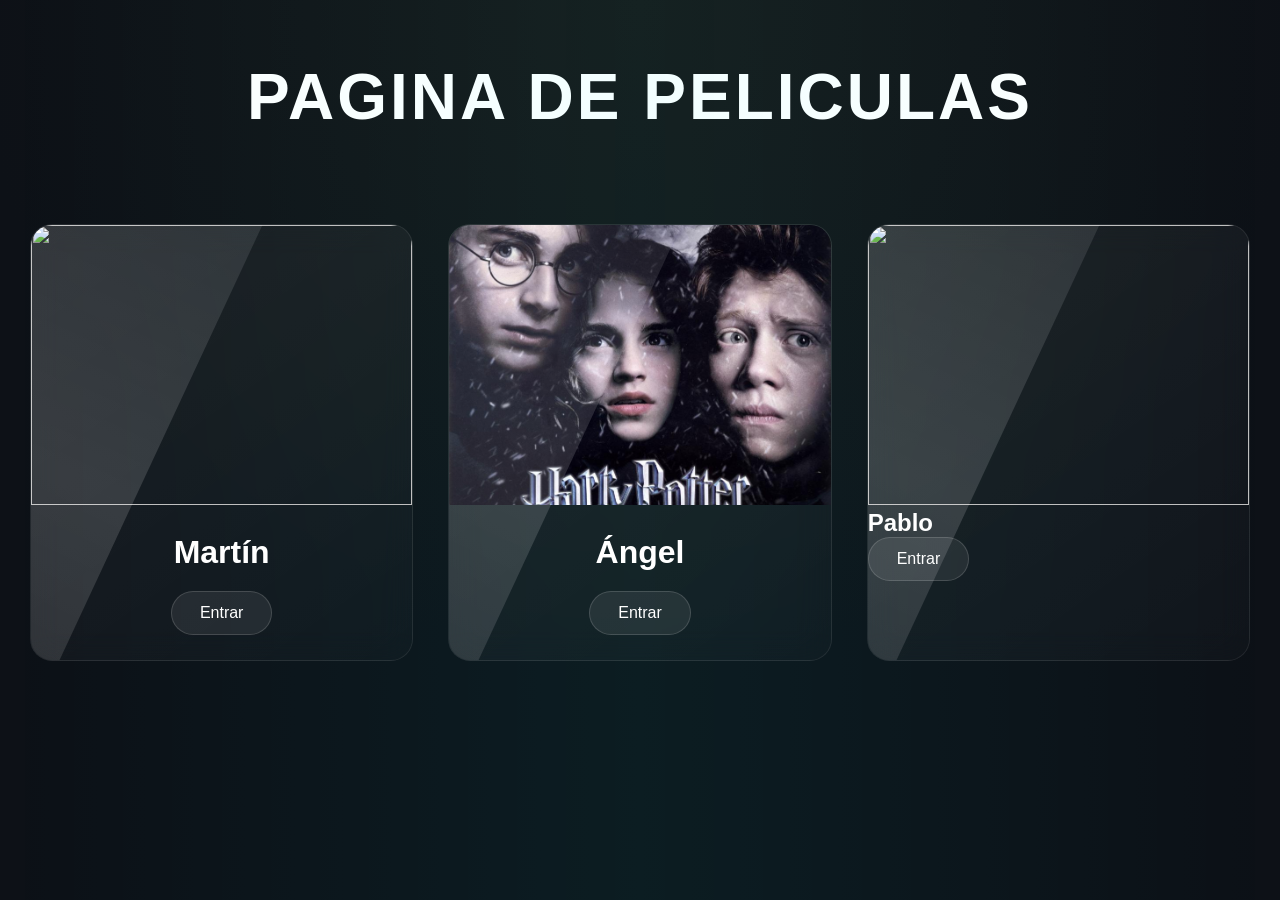
==== index.html @ ed21b71b "Merge pull request #6 from ZylexSt/feat-Soto Feat soto" ====
<!DOCTYPE html>
<html lang="es">
<head>

<meta charset="UTF-8">

<meta name="viewport" content="width=device-width, initial-scale=1.0">

<title>Pagina de peliculas</title>

<style>

*{
margin:0;
padding:0;
box-sizing:border-box;
font-family:'Segoe UI',sans-serif;
}

body{

    min-height:100vh;

    background:
    radial-gradient(circle at top,#171717,#0d1117 60%);

    color:white;

    overflow-x:hidden;
}

/* Fondo animado */

body::before{

content:"";

position:fixed;

width:100%;

height:100%;

background:

linear-gradient(90deg,
transparent,
rgba(0,255,255,.05),
transparent);

animation:mover 8s linear infinite;

pointer-events:none;
}

@keyframes mover{

0%{
transform:translateX(-100%);
}

100%{
transform:translateX(100%);
}
}

header{

text-align:center;

padding:60px 20px;
}

header h1{

    font-size:4rem;

    letter-spacing:3px;

    color:#fff;
}

header p{

    color:#8f96a3;

    margin-top:10px;
}

.container{

max-width:1300px;

margin:auto;

padding:30px;
}

.cards{

display:grid;

grid-template-columns:
repeat(auto-fit,minmax(280px,1fr));

gap:35px;
}

/* OSCURECER LAS DEMÁS */

.cards:hover .card{

    opacity:.45;

    filter:brightness(.6);

    transform:scale(.97);
}


.card{

    position:relative;

    overflow:hidden;

    border-radius:22px;

    background:

    linear-gradient(
    145deg,

    rgba(255,255,255,.06),

    rgba(255,255,255,.02)
    );

    backdrop-filter:blur(15px);

    border:1px solid rgba(255,255,255,.08);

    transition:.4s ease;

    cursor:pointer;
}

/* LA CARD ACTIVA */

.card:hover::before{

left:150%;
}


.card::before{

content:"";

position:absolute;

top:-150%;

left:-50%;

width:80%;

height:400%;

background:

linear-gradient(

transparent,

rgba(255,255,255,.15),

transparent

);

transform:rotate(25deg);

transition:.7s;
}

.cards .card:hover{

    opacity:1;

    filter:none;

    transform:

    scale(1.05)

    translateY(-10px);

    box-shadow:

    0 0 20px rgba(115,140,255,.15),

    0 0 50px rgba(85,95,150,.12),

    0 20px 40px rgba(0,0,0,.5);

    border:

    1px solid rgba(130,150,255,.3);
}

.card img{

width:100%;

height:280px;

object-fit:cover;
}

.info{

    padding:25px;

    text-align:center;
}

.info h2{

    font-size:2rem;

    margin-bottom:10px;
}

.info p{

    color:#9ca3af;

    margin-bottom:20px;
}   

.btn{

    display:inline-block;

    text-decoration:none;

    color:white;

    padding:12px 28px;

    border-radius:30px;

    background:

    rgba(255,255,255,.08);

    border:

    1px solid rgba(255,255,255,.15);

    transition:.3s;
}

.btn:hover{

    background:

    rgba(255,255,255,.15);

    transform:scale(1.05);
}

</style>

</head>

<body>

<header>

<h1>PAGINA DE PELICULAS</h1>

</header>

<div class="container">

<div class="cards">

<div class="card">

<img src="/fork2/peliculas/img/portada.webp">

<div class="info">

<h2>Martín</h2>

<p></p>

<a href="/Harry Potter/harry-potter.html" class="btn">

Entrar

</a>

</div>

</div>

<div class="card">

<img src="/img/HP.jpg">

<div class="info">

<h2>Ángel</h2>

<p></p>

<a href="/Harry Potter/harry-potter.html" class="btn">

Entrar

</a>

</div>

</div>

<div class="card">

<img src=">

<div class="info">

<h2>Pablo</h2>

<p></p>

<a href="pablo.html" class="btn">

Entrar

</a>

</div>

</div>


</div>

</div>

</body>

</html>
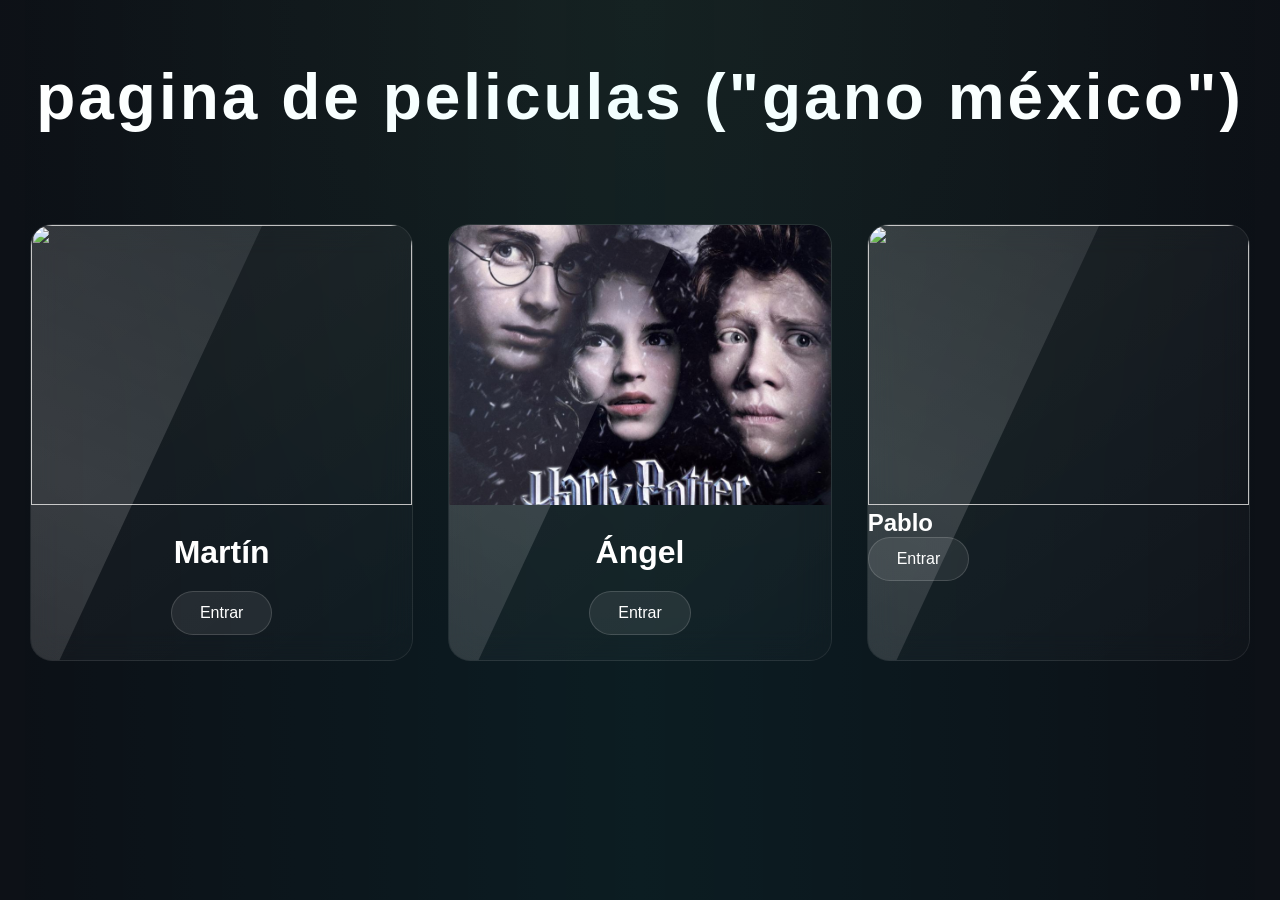
==== commit dd9f1f3d: "Cambio H1" ====
--- a/index.html
+++ b/index.html
@@ -279,7 +279,7 @@
 
 <header>
 
-<h1>PAGINA DE PELICULAS</h1>
+<h1>pagina de peliculas ("gano méxico")</h1>
 
 </header>
 
@@ -337,7 +337,7 @@
 
 <p></p>
 
-<a href="pablo.html" class="btn">
+<a href="./src/pablo.html" class="btn">
 
 Entrar
 
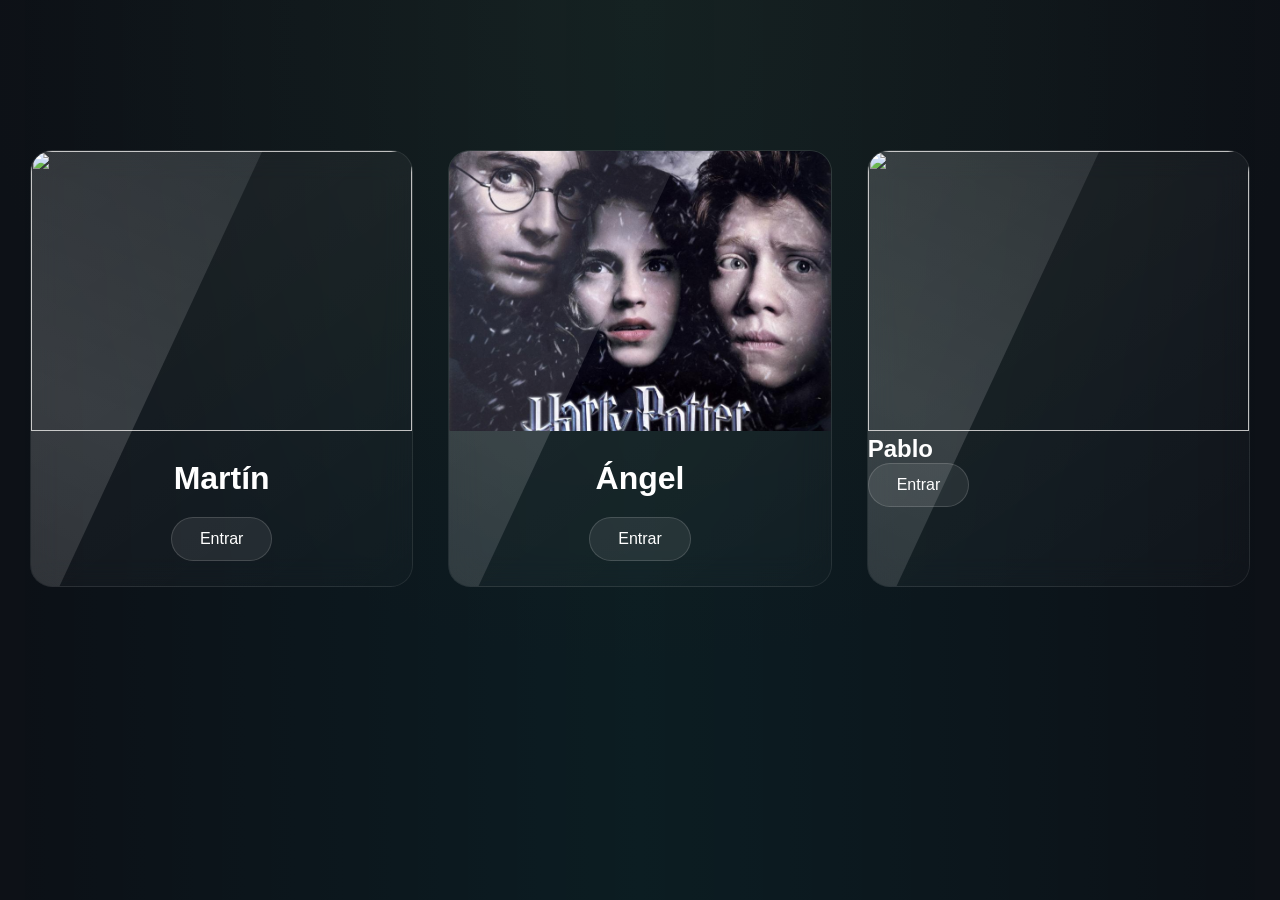
==== commit 176a9a68: "Eliminar titulo" ====
--- a/index.html
+++ b/index.html
@@ -279,7 +279,6 @@
 
 <header>
 
-<h1>pagina de peliculas ("gano méxico")</h1>
 
 </header>
 
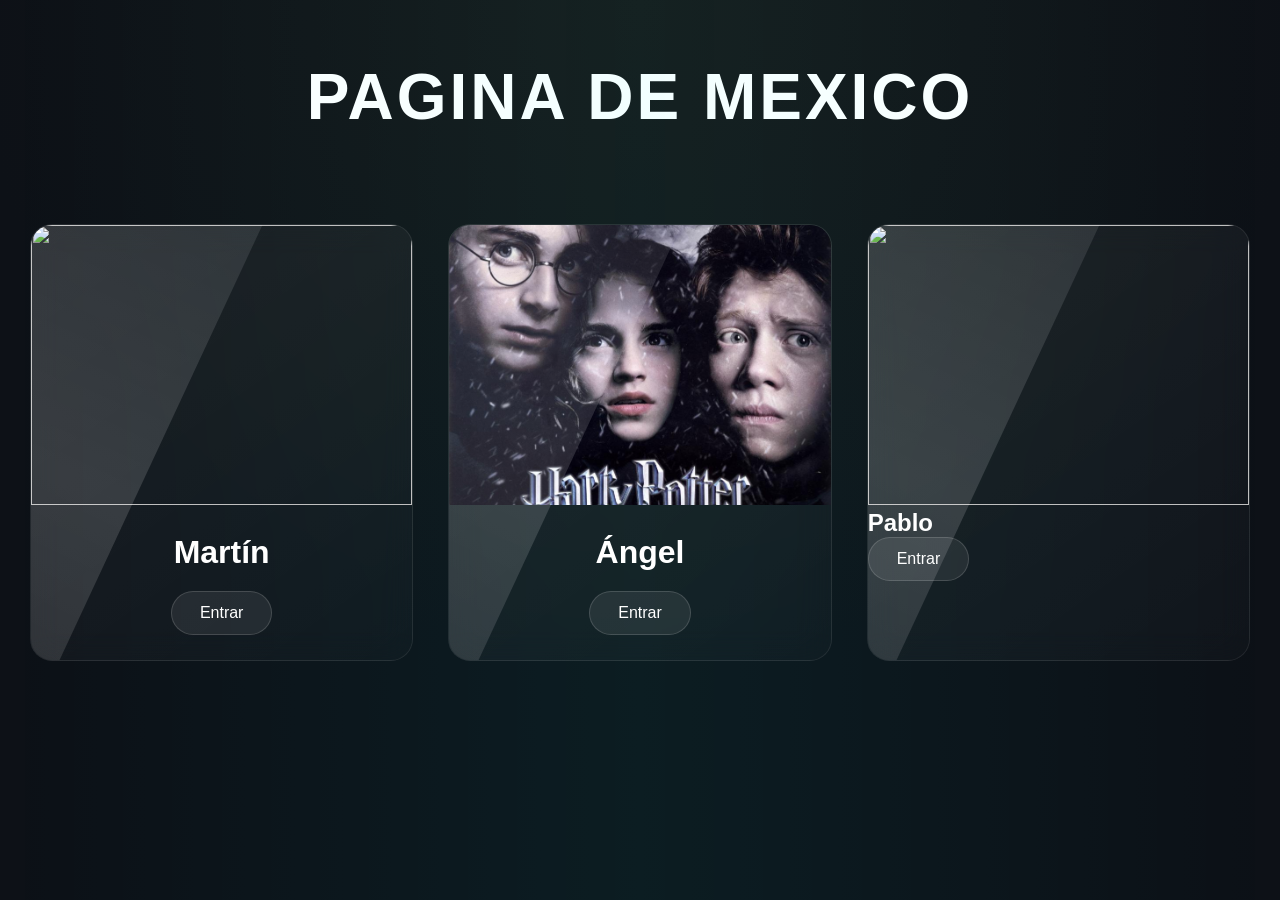
==== commit 7d40cbe9: "titulo" ====
--- a/index.html
+++ b/index.html
@@ -279,6 +279,7 @@
 
 <header>
 
+<h1>PAGINA DE MEXICO</h1>
 
 </header>
 
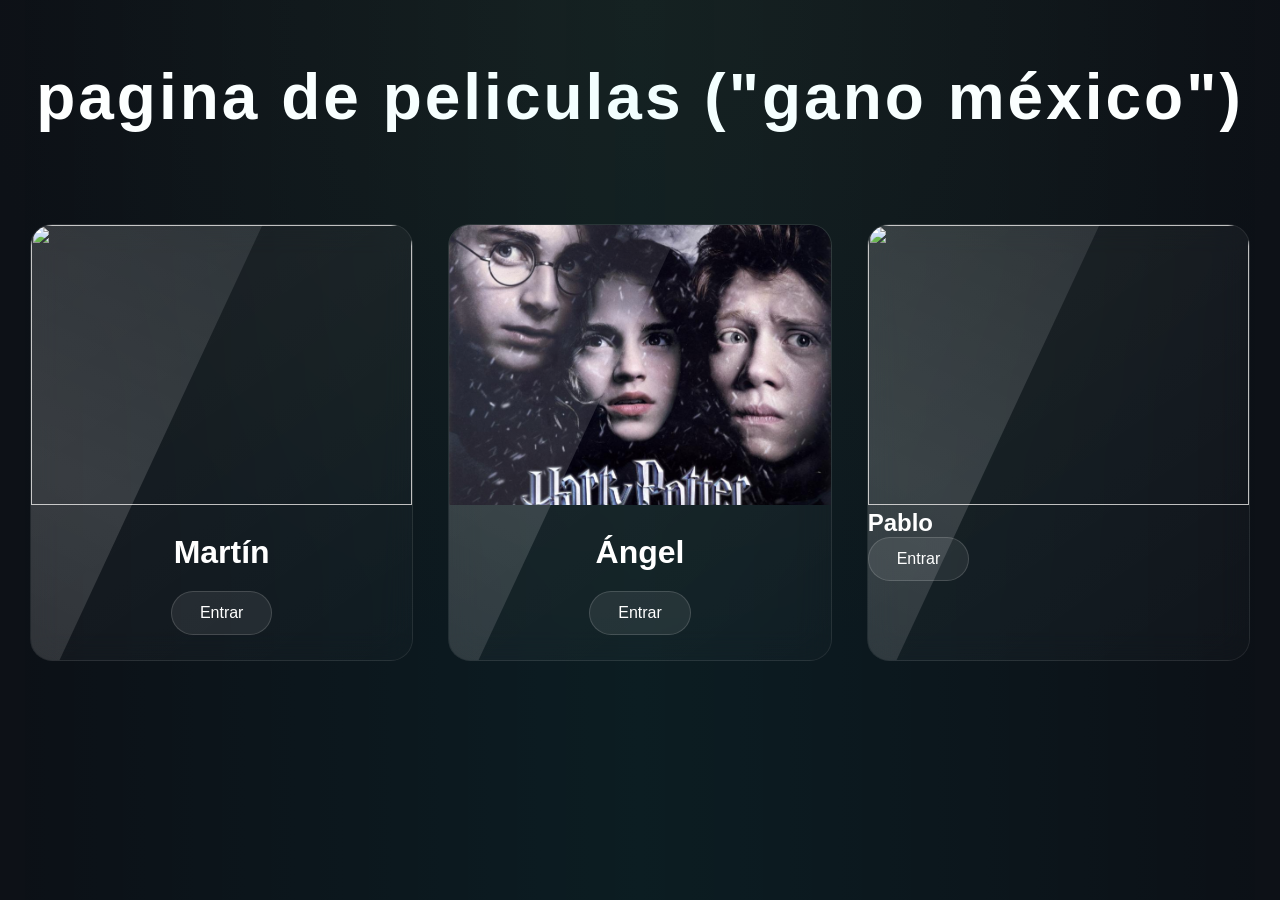
==== commit 7d6f7053: "Merge pull request #9 from ZylexSt/feat-Soto Cambio H1" ====
--- a/index.html
+++ b/index.html
@@ -279,7 +279,7 @@
 
 <header>
 
-<h1>PAGINA DE MEXICO</h1>
+<h1>pagina de peliculas ("gano méxico")</h1>
 
 </header>
 
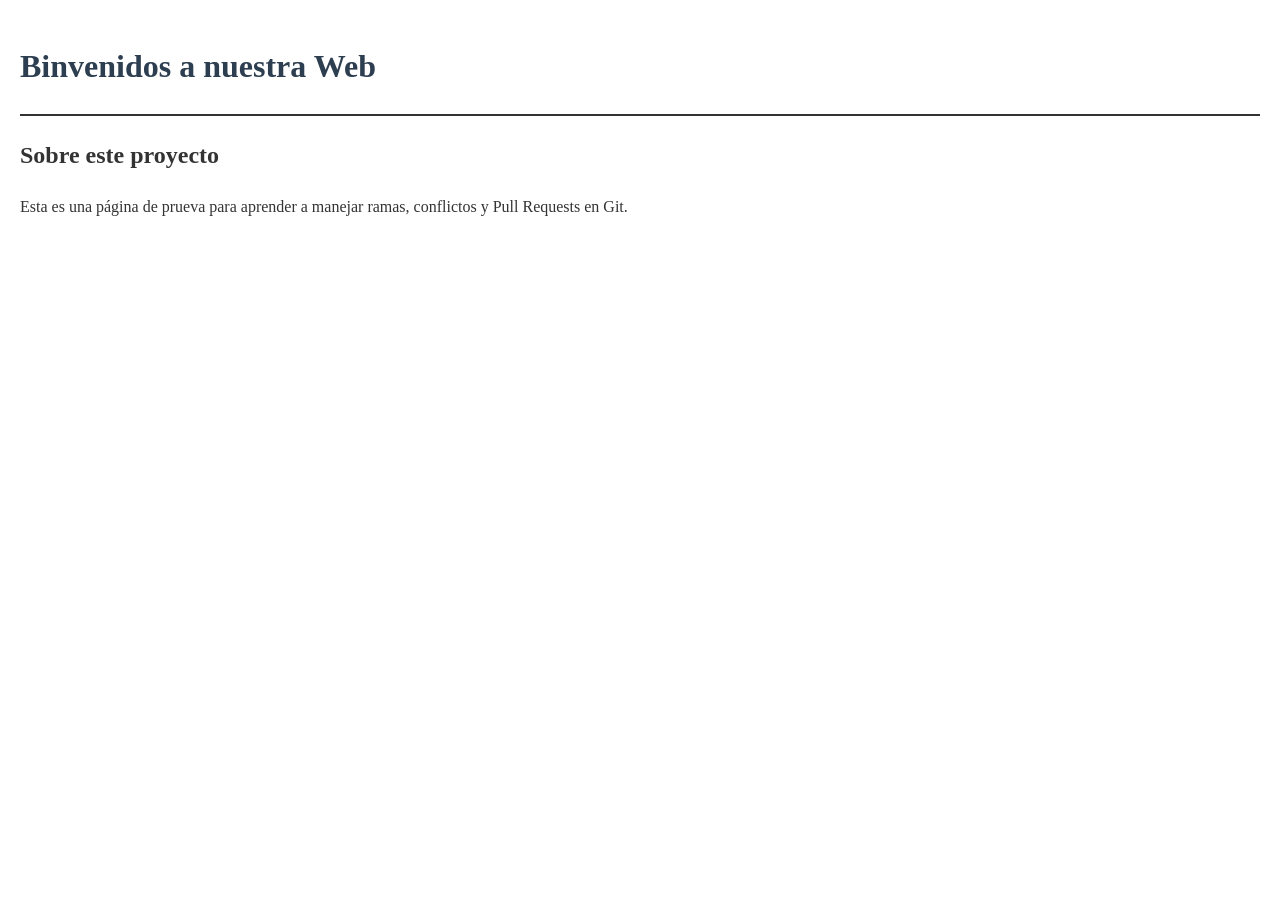
==== commit aaf1d74c: "feat: agregar versión base" ====
--- a/index.html
+++ b/index.html
@@ -1,357 +1,24 @@
 <!DOCTYPE html>
 <html lang="es">
 <head>
-
-<meta charset="UTF-8">
-
-<meta name="viewport" content="width=device-width, initial-scale=1.0">
-
-<title>Pagina de peliculas</title>
-
-<style>
-
-*{
-margin:0;
-padding:0;
-box-sizing:border-box;
-font-family:'Segoe UI',sans-serif;
-}
-
-body{
-
-    min-height:100vh;
-
-    background:
-    radial-gradient(circle at top,#171717,#0d1117 60%);
-
-    color:white;
-
-    overflow-x:hidden;
-}
-
-/* Fondo animado */
-
-body::before{
-
-content:"";
-
-position:fixed;
-
-width:100%;
-
-height:100%;
-
-background:
-
-linear-gradient(90deg,
-transparent,
-rgba(0,255,255,.05),
-transparent);
-
-animation:mover 8s linear infinite;
-
-pointer-events:none;
-}
-
-@keyframes mover{
-
-0%{
-transform:translateX(-100%);
-}
-
-100%{
-transform:translateX(100%);
-}
-}
-
-header{
-
-text-align:center;
-
-padding:60px 20px;
-}
-
-header h1{
-
-    font-size:4rem;
-
-    letter-spacing:3px;
-
-    color:#fff;
-}
-
-header p{
-
-    color:#8f96a3;
-
-    margin-top:10px;
-}
-
-.container{
-
-max-width:1300px;
-
-margin:auto;
-
-padding:30px;
-}
-
-.cards{
-
-display:grid;
-
-grid-template-columns:
-repeat(auto-fit,minmax(280px,1fr));
-
-gap:35px;
-}
-
-/* OSCURECER LAS DEMÁS */
-
-.cards:hover .card{
-
-    opacity:.45;
-
-    filter:brightness(.6);
-
-    transform:scale(.97);
-}
-
-
-.card{
-
-    position:relative;
-
-    overflow:hidden;
-
-    border-radius:22px;
-
-    background:
-
-    linear-gradient(
-    145deg,
-
-    rgba(255,255,255,.06),
-
-    rgba(255,255,255,.02)
-    );
-
-    backdrop-filter:blur(15px);
-
-    border:1px solid rgba(255,255,255,.08);
-
-    transition:.4s ease;
-
-    cursor:pointer;
-}
-
-/* LA CARD ACTIVA */
-
-.card:hover::before{
-
-left:150%;
-}
-
-
-.card::before{
-
-content:"";
-
-position:absolute;
-
-top:-150%;
-
-left:-50%;
-
-width:80%;
-
-height:400%;
-
-background:
-
-linear-gradient(
-
-transparent,
-
-rgba(255,255,255,.15),
-
-transparent
-
-);
-
-transform:rotate(25deg);
-
-transition:.7s;
-}
-
-.cards .card:hover{
-
-    opacity:1;
-
-    filter:none;
-
-    transform:
-
-    scale(1.05)
-
-    translateY(-10px);
-
-    box-shadow:
-
-    0 0 20px rgba(115,140,255,.15),
-
-    0 0 50px rgba(85,95,150,.12),
-
-    0 20px 40px rgba(0,0,0,.5);
-
-    border:
-
-    1px solid rgba(130,150,255,.3);
-}
-
-.card img{
-
-width:100%;
-
-height:280px;
-
-object-fit:cover;
-}
-
-.info{
-
-    padding:25px;
-
-    text-align:center;
-}
-
-.info h2{
-
-    font-size:2rem;
-
-    margin-bottom:10px;
-}
-
-.info p{
-
-    color:#9ca3af;
-
-    margin-bottom:20px;
-}   
-
-.btn{
-
-    display:inline-block;
-
-    text-decoration:none;
-
-    color:white;
-
-    padding:12px 28px;
-
-    border-radius:30px;
-
-    background:
-
-    rgba(255,255,255,.08);
-
-    border:
-
-    1px solid rgba(255,255,255,.15);
-
-    transition:.3s;
-}
-
-.btn:hover{
-
-    background:
-
-    rgba(255,255,255,.15);
-
-    transform:scale(1.05);
-}
-
-</style>
-
+    <center><meta charset="UTF-8"></center>
+    <meta name="viewport" content="width=device-width, initial-scale=1.0">
+    <title>Práctica de Git Flow</title>
+    <link rel="stylesheet" href="style.css">
 </head>
-
 <body>
 
-<header>
+    <header>
+        <h1>Binvenidos a nuestra Web</h1>
+    </header>
 
-<h1>pagina de peliculas ("gano méxico")</h1>
+    <main>
+        <section>
+            <h2>Sobre este proyecto</h2>
+            <p>Esta es una página de prueva para aprender a manejar ramas, conflictos y Pull Requests en Git.</p>
+        </section>
+    </main>
 
-</header>
+    </body>
+</html>
 
-<div class="container">
-
-<div class="cards">
-
-<div class="card">
-
-<img src="/fork2/peliculas/img/portada.webp">
-
-<div class="info">
-
-<h2>Martín</h2>
-
-<p></p>
-
-<a href="/Harry Potter/harry-potter.html" class="btn">
-
-Entrar
-
-</a>
-
-</div>
-
-</div>
-
-<div class="card">
-
-<img src="/img/HP.jpg">
-
-<div class="info">
-
-<h2>Ángel</h2>
-
-<p></p>
-
-<a href="/Harry Potter/harry-potter.html" class="btn">
-
-Entrar
-
-</a>
-
-</div>
-
-</div>
-
-<div class="card">
-
-<img src=">
-
-<div class="info">
-
-<h2>Pablo</h2>
-
-<p></p>
-
-<a href="./src/pablo.html" class="btn">
-
-Entrar
-
-</a>
-
-</div>
-
-</div>
-
-
-</div>
-
-</div>
-
-</body>
-
-</html>
--- a/style.css
+++ b/style.css
@@ -0,0 +1,21 @@
+/* Estilos Base - Para ser mejorados por el Grupo Feature */
+
+body {
+    background-color: white; /* Cambiar a #f4f4f4 */
+    font-family: serif;      /* Cambiar a sans-serif */
+    color: #333;
+    margin: 0;
+    padding: 20px;
+    line-height: 1.6;
+}
+
+header {
+    border-bottom: 2px solid #333;
+    margin-bottom: 20px;
+}
+
+h1 {
+    color: #2c3e50;
+}
+
+/* El Grupo Feature puede añadir estilos para el footer aquí */
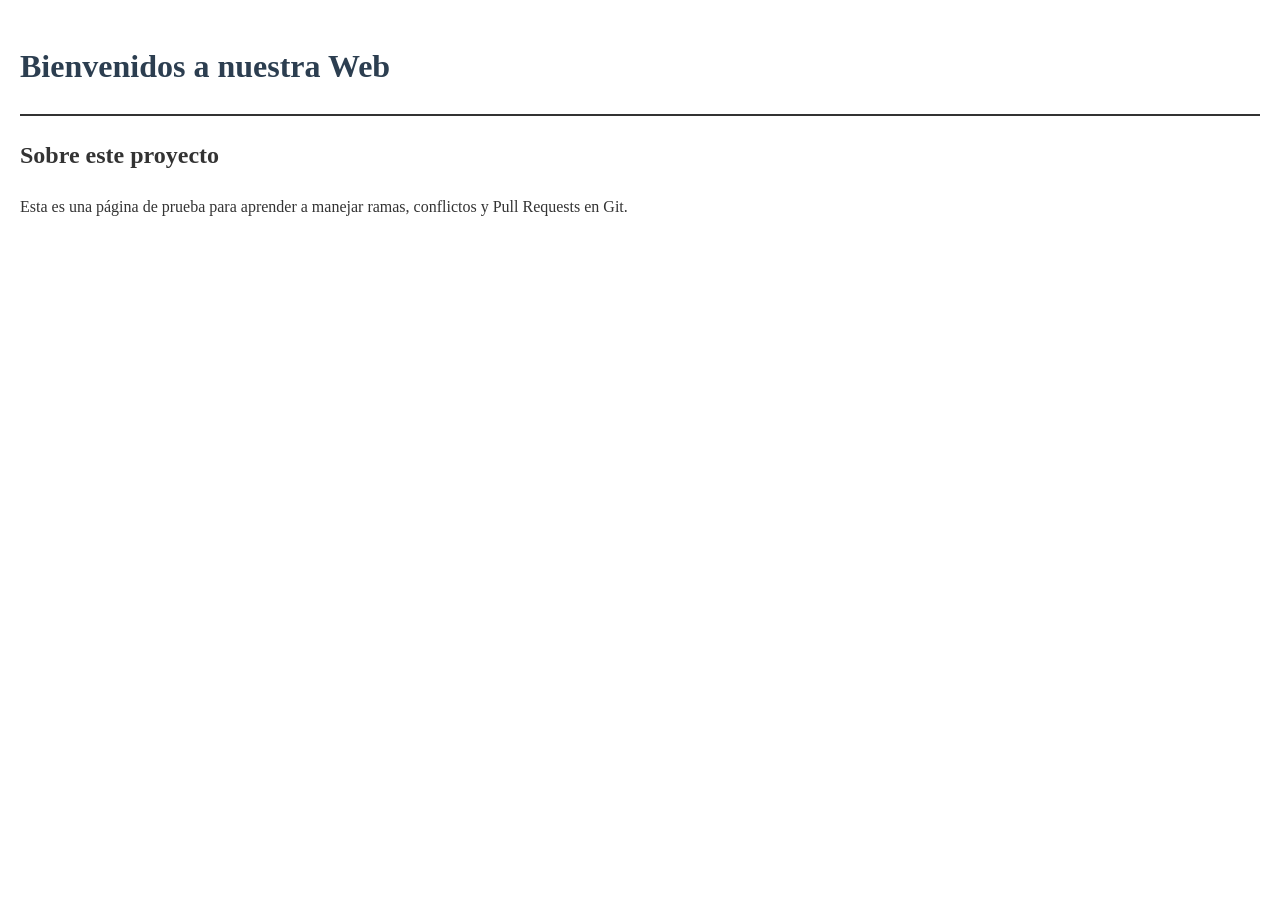
==== commit 9e6925bb: "Corrección de ortografía" ====
--- a/index.html
+++ b/index.html
@@ -9,13 +9,13 @@
 <body>
 
     <header>
-        <h1>Binvenidos a nuestra Web</h1>
+        <h1>Bienvenidos a nuestra Web</h1>
     </header>
 
     <main>
         <section>
             <h2>Sobre este proyecto</h2>
-            <p>Esta es una página de prueva para aprender a manejar ramas, conflictos y Pull Requests en Git.</p>
+            <p>Esta es una página de prueba para aprender a manejar ramas, conflictos y Pull Requests en Git.</p>
         </section>
     </main>
 
